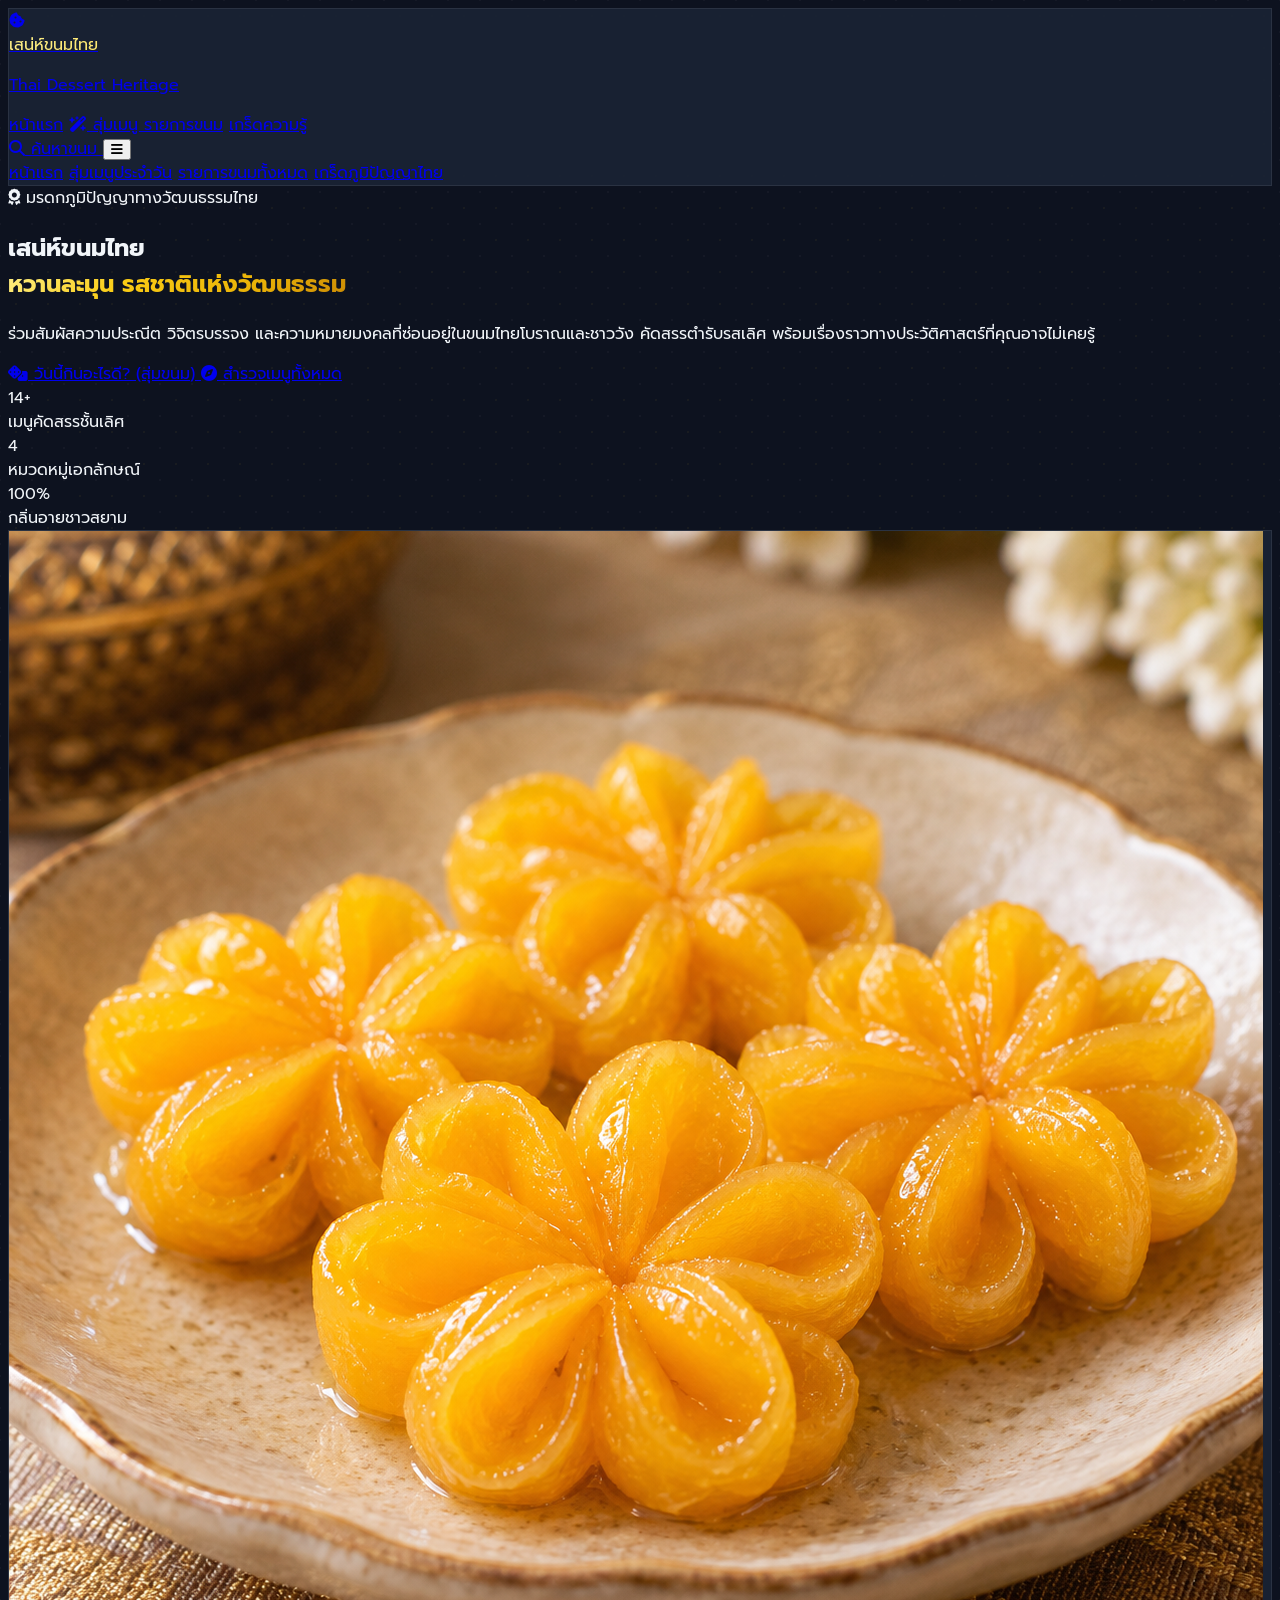
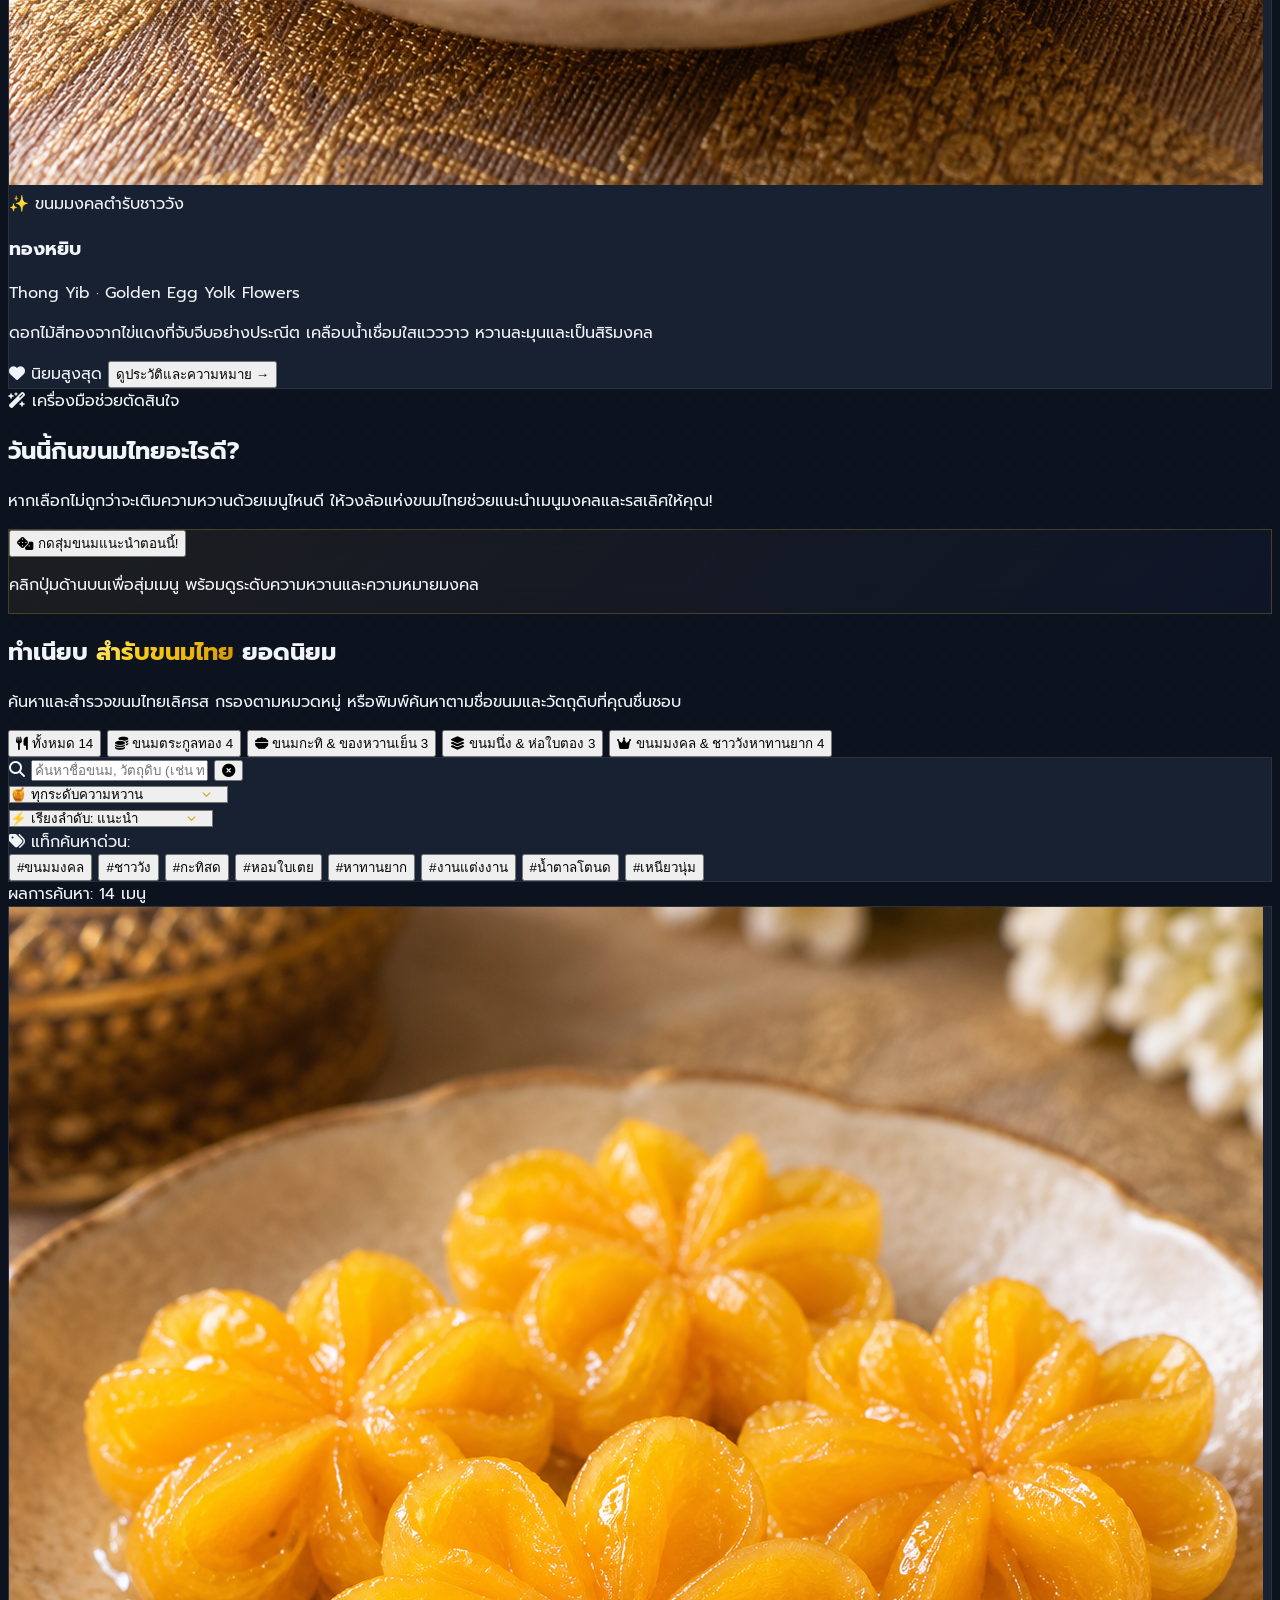
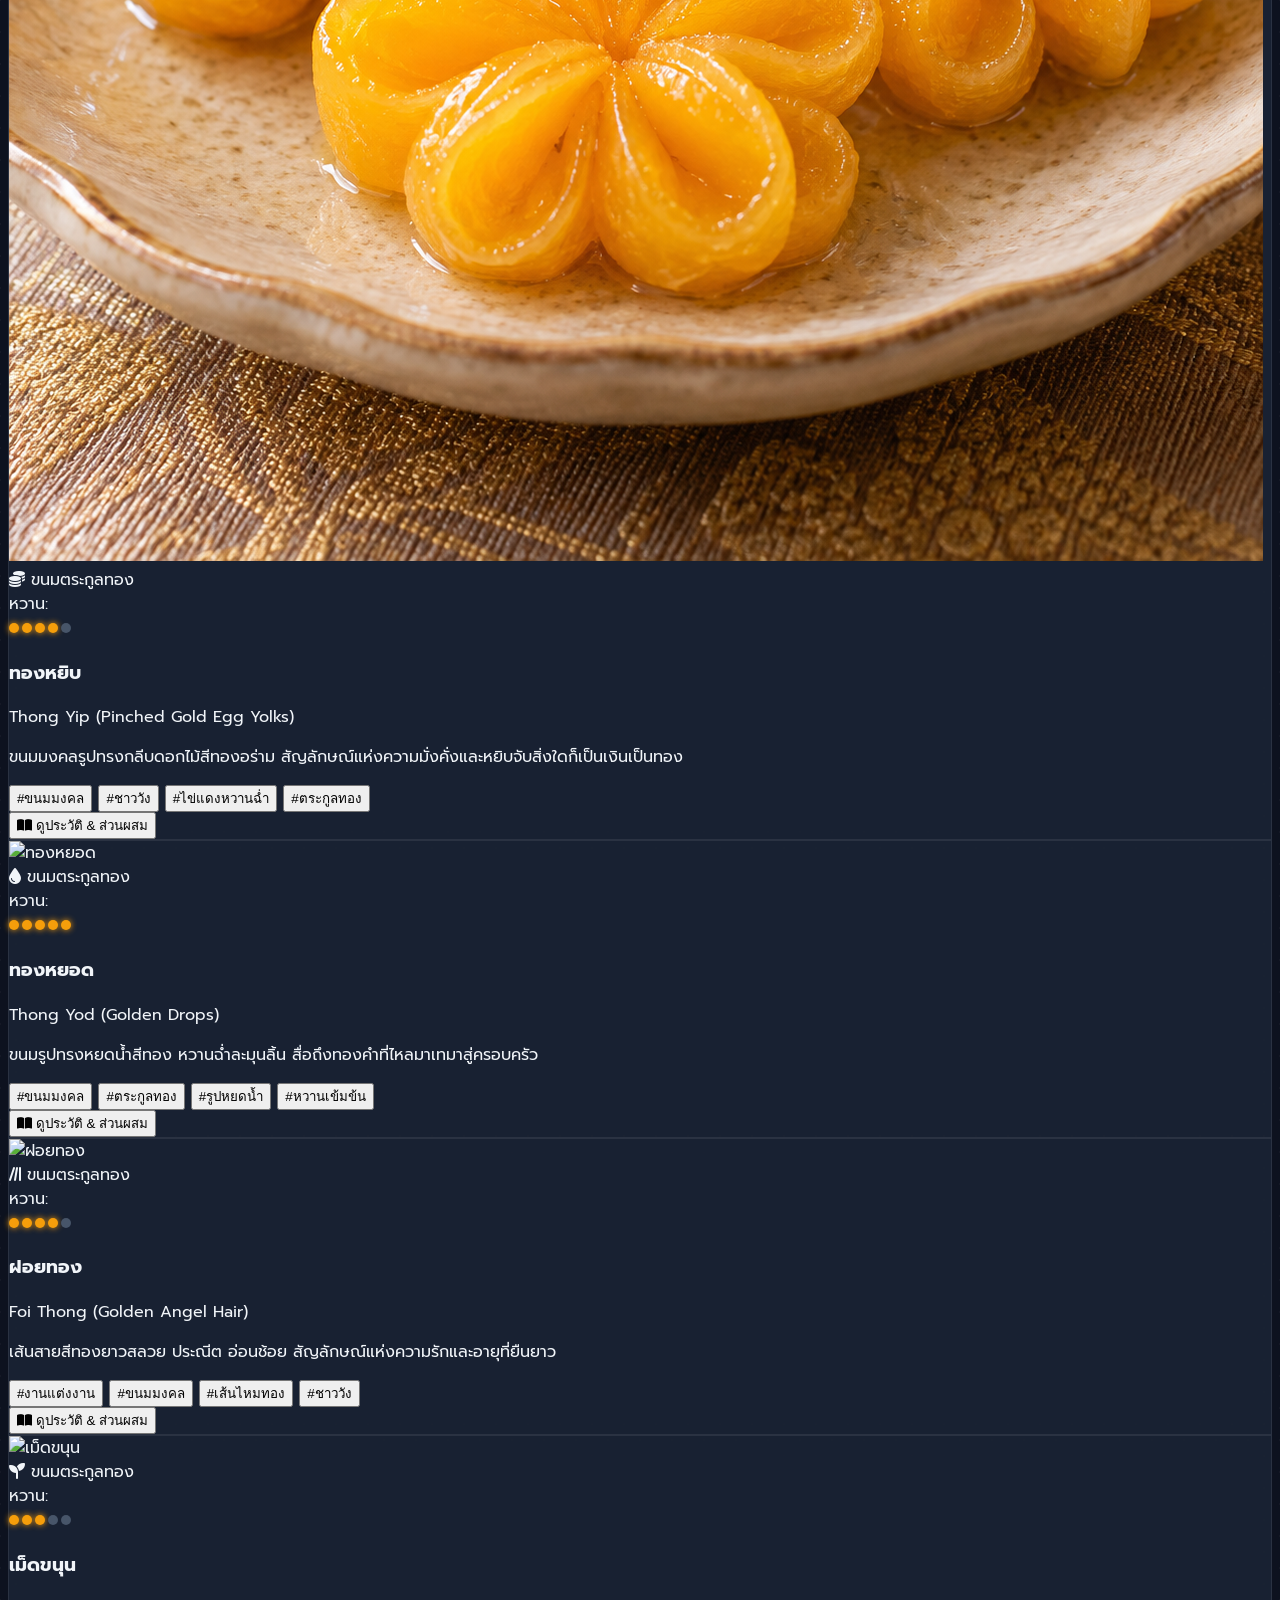
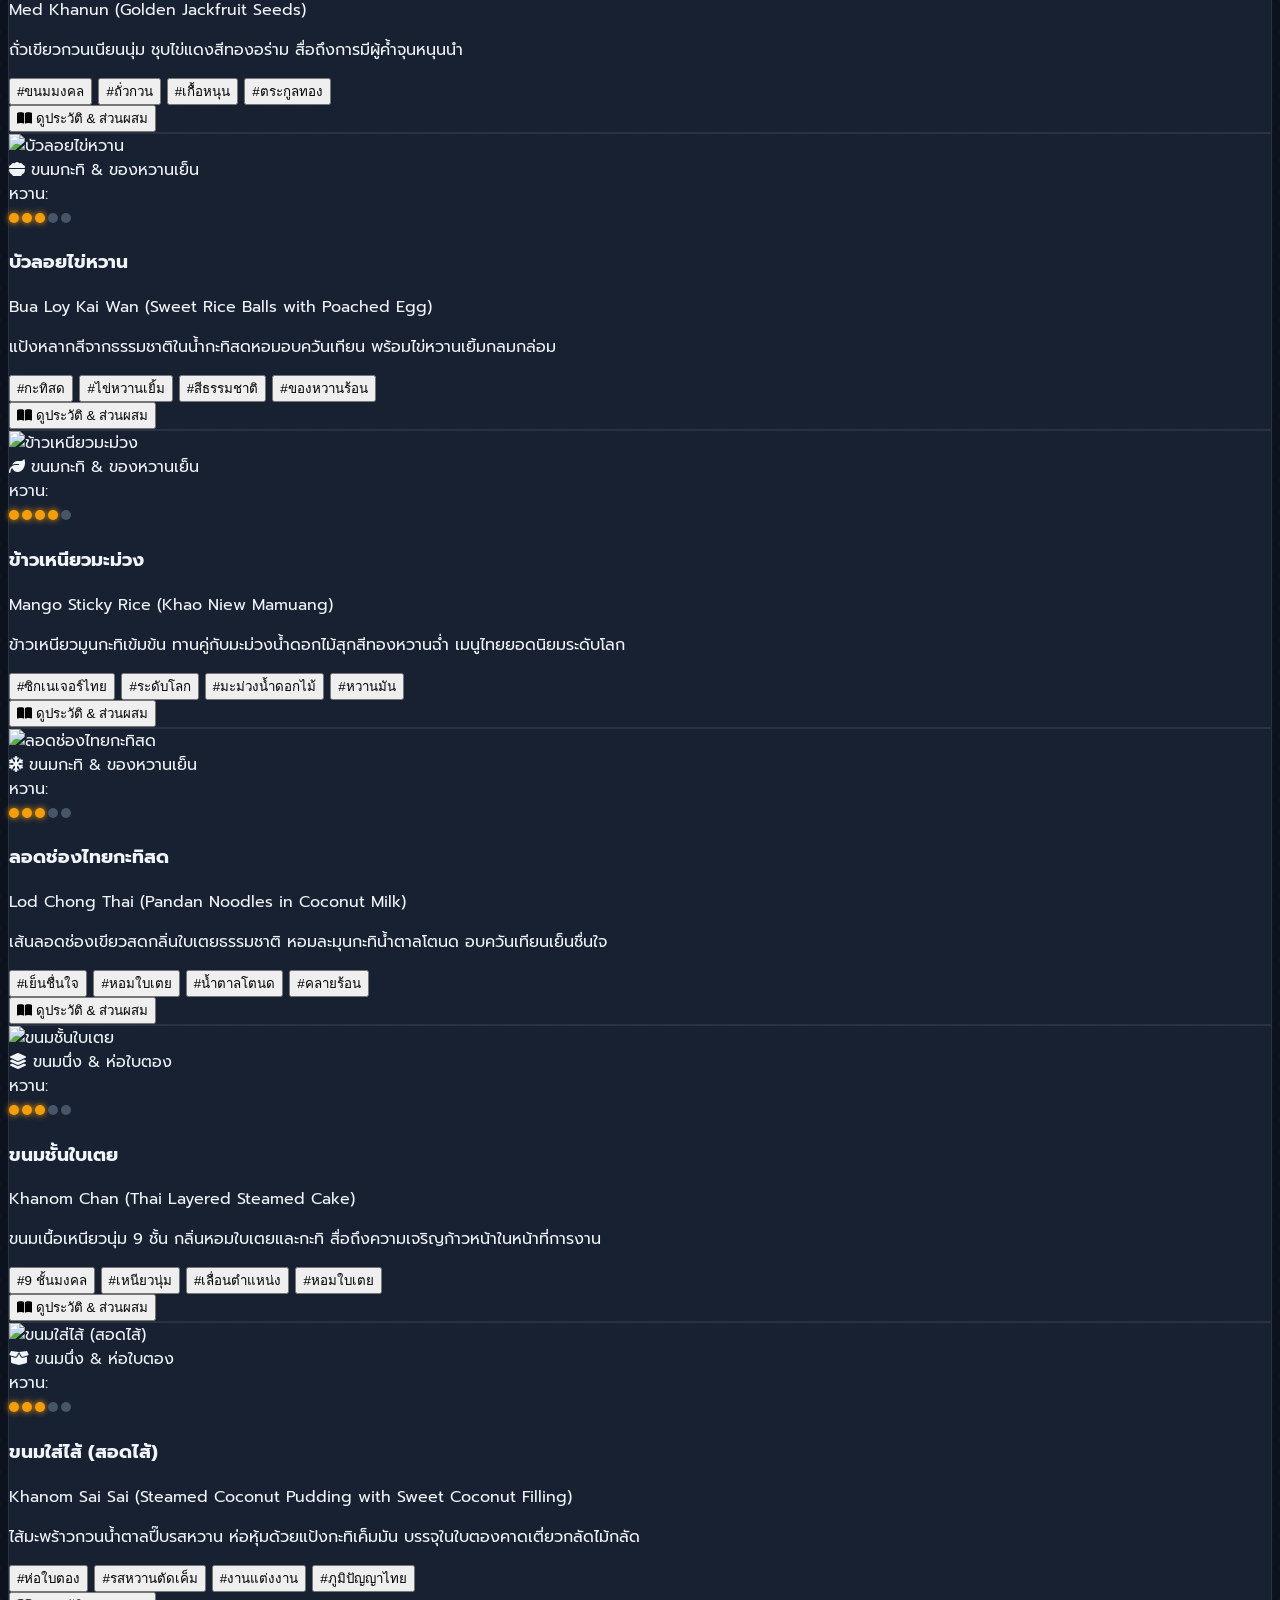
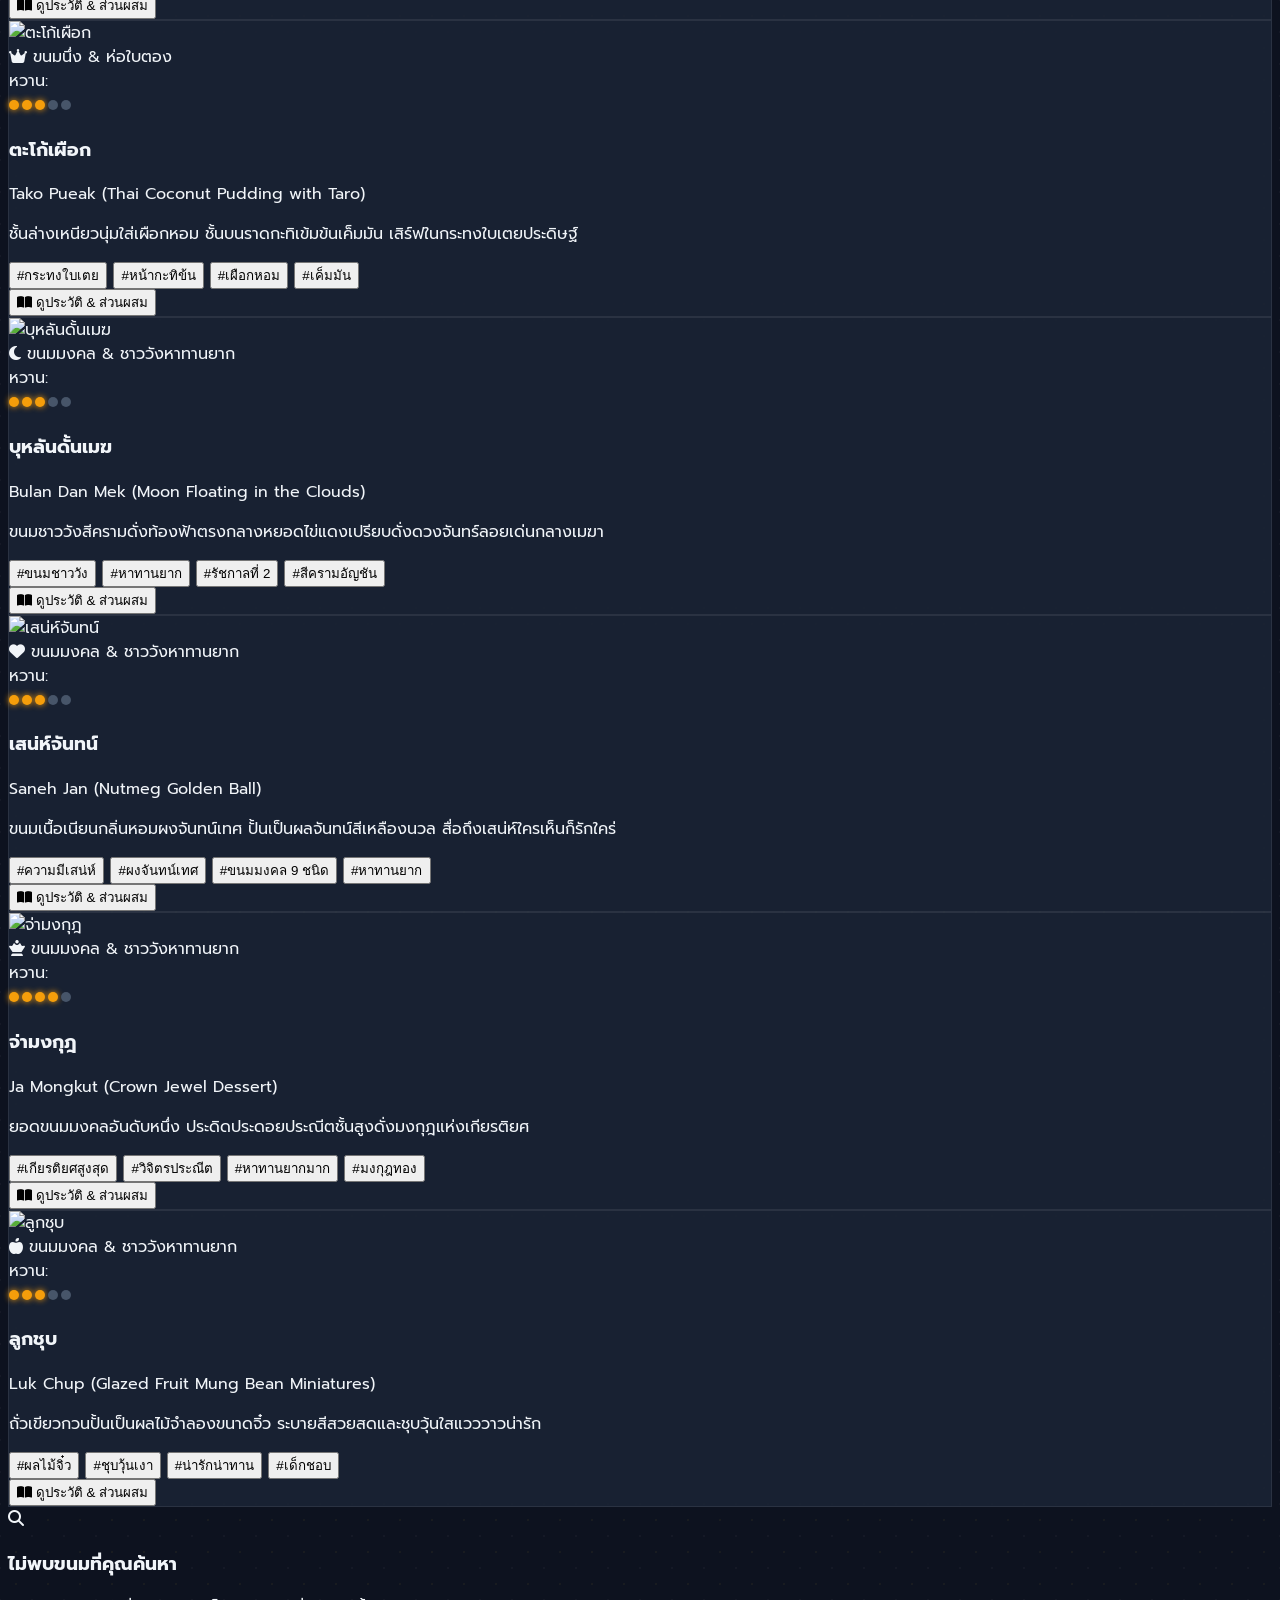
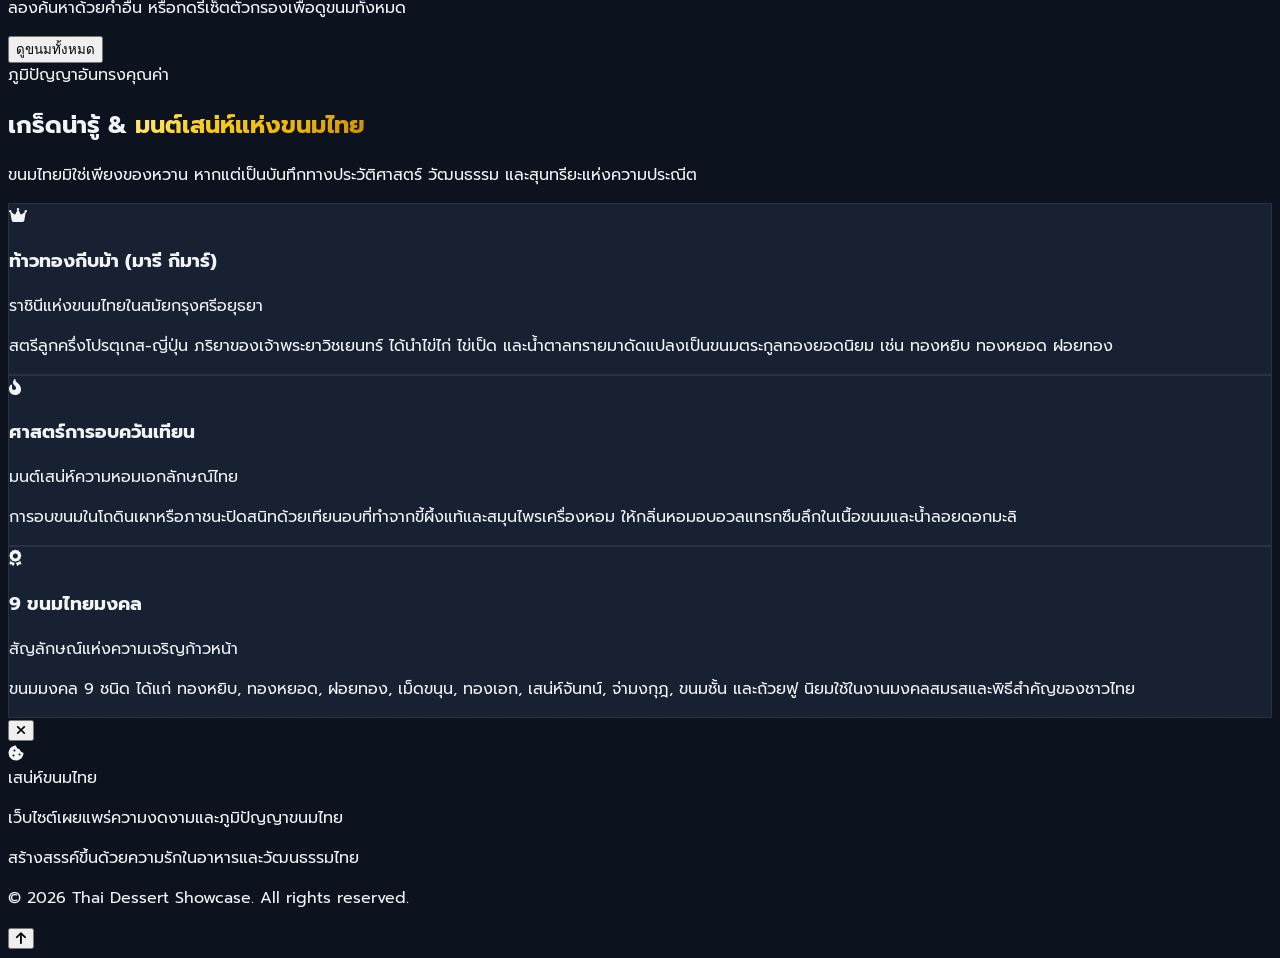
==== index.html @ 946718d7 "Initial commit: ThaiDesserts project with AI-generated Thong Yib dessert image" ====
<!DOCTYPE html>
<html lang="th" class="scroll-smooth">
<head>
  <meta charset="UTF-8">
  <meta name="viewport" content="width=device-width, initial-scale=1.0">
  <title>เสน่ห์ขนมไทย | มรดกแห่งรสชาติและภูมิปัญญาอันประณีต</title>
  
  <!-- Tailwind CSS CDN -->
  <script src="https://cdn.tailwindcss.com"></script>
  
  <!-- Font Awesome Icons -->
  <link rel="stylesheet" href="https://cdnjs.cloudflare.com/ajax/libs/font-awesome/6.5.1/css/all.min.css">
  
  <!-- Custom CSS -->
  <link rel="stylesheet" href="style.css">
  
  <!-- Tailwind Config -->
  <script>
    tailwind.config = {
      theme: {
        extend: {
          colors: {
            thaigold: {
              300: '#fef08a',
              400: '#facc15',
              500: '#eab308',
              600: '#d4af37',
              700: '#a16207',
            },
            siamruby: '#80182a',
            siamslate: '#0f172a'
          }
        }
      }
    }
  </script>
</head>
<body class="thai-pattern-bg min-h-screen text-slate-100 flex flex-col selection:bg-amber-400 selection:text-slate-950">

  <!-- ================= NAVBAR ================= -->
  <header class="sticky top-0 z-40 glass-panel border-b border-slate-800/80">
    <div class="max-w-7xl mx-auto px-4 sm:px-6 lg:px-8 h-20 flex items-center justify-between">
      <!-- Logo -->
      <a href="#hero" class="flex items-center gap-3 group">
        <div class="w-11 h-11 rounded-full bg-gradient-to-tr from-amber-600 to-yellow-300 flex items-center justify-center text-slate-950 font-bold text-xl shadow-lg shadow-amber-500/30 group-hover:scale-105 transition-transform">
          <i class="fa-solid fa-cookie-bite"></i>
        </div>
        <div>
          <div class="text-xl sm:text-2xl font-bold tracking-wide gold-text-gradient">เสน่ห์ขนมไทย</div>
          <p class="text-xs text-amber-200/70 font-light -mt-1 hidden sm:block">Thai Dessert Heritage</p>
        </div>
      </a>

      <!-- Desktop Nav -->
      <nav class="hidden md:flex items-center gap-8 text-sm font-medium">
        <a href="#hero" class="text-slate-300 hover:text-amber-400 transition-colors">หน้าแรก</a>
        <a href="#randomizer" class="text-slate-300 hover:text-amber-400 transition-colors flex items-center gap-1.5">
          <i class="fa-solid fa-wand-magic-sparkles text-amber-400"></i> สุ่มเมนู
        </a>
        <a href="#menu" class="text-slate-300 hover:text-amber-400 transition-colors">รายการขนม</a>
        <a href="#culture" class="text-slate-300 hover:text-amber-400 transition-colors">เกร็ดความรู้</a>
      </nav>

      <!-- Action Button -->
      <div class="flex items-center gap-3">
        <a href="#menu" class="hidden sm:inline-flex items-center gap-2 px-5 py-2.5 rounded-full text-xs font-semibold bg-gradient-to-r from-amber-500 to-yellow-400 text-slate-950 shadow-md shadow-amber-500/20 hover:shadow-amber-500/40 hover:scale-105 transition-all">
          <i class="fa-solid fa-magnifying-glass"></i> ค้นหาขนม
        </a>
        
        <!-- Mobile Menu Toggle -->
        <button id="mobileMenuBtn" aria-label="เปิดเมนู" class="md:hidden p-2 rounded-lg text-slate-300 hover:text-amber-400 hover:bg-slate-800 transition">
          <i class="fa-solid fa-bars text-xl"></i>
        </button>
      </div>
    </div>

    <!-- Mobile Dropdown Menu -->
    <div id="mobileMenu" class="hidden md:hidden px-4 pt-2 pb-4 space-y-2 border-t border-slate-800 bg-slate-900/95 backdrop-blur-md">
      <a href="#hero" class="block py-2 px-3 rounded-md text-slate-200 hover:bg-slate-800 hover:text-amber-400">หน้าแรก</a>
      <a href="#randomizer" class="block py-2 px-3 rounded-md text-slate-200 hover:bg-slate-800 hover:text-amber-400">สุ่มเมนูประจำวัน</a>
      <a href="#menu" class="block py-2 px-3 rounded-md text-slate-200 hover:bg-slate-800 hover:text-amber-400">รายการขนมทั้งหมด</a>
      <a href="#culture" class="block py-2 px-3 rounded-md text-slate-200 hover:bg-slate-800 hover:text-amber-400">เกร็ดภูมิปัญญาไทย</a>
    </div>
  </header>

  <main class="flex-grow">
    <!-- ================= HERO SECTION ================= -->
    <section id="hero" class="relative overflow-hidden pt-12 pb-20 lg:pt-20 lg:pb-32">
      <!-- Glow orbs background -->
      <div class="absolute top-1/4 left-1/2 -translate-x-1/2 -translate-y-1/2 w-96 h-96 bg-amber-500/10 rounded-full blur-3xl pointer-events-none"></div>
      <div class="absolute top-2/3 right-10 w-72 h-72 bg-emerald-500/10 rounded-full blur-3xl pointer-events-none"></div>

      <div class="max-w-7xl mx-auto px-4 sm:px-6 lg:px-8 relative z-10">
        <div class="grid lg:grid-cols-12 gap-12 items-center">
          
          <!-- Hero Text -->
          <div class="lg:col-span-7 text-center lg:text-left space-y-6">
            <div class="inline-flex items-center gap-2 px-4 py-1.5 rounded-full bg-amber-400/10 border border-amber-400/30 text-amber-300 text-xs sm:text-sm font-medium tracking-wide">
              <i class="fa-solid fa-award text-amber-400"></i> มรดกภูมิปัญญาทางวัฒนธรรมไทย
            </div>
            
            <h1 class="text-4xl sm:text-5xl lg:text-6xl font-bold tracking-tight leading-tight">
              เสน่ห์ขนมไทย <br>
              <span class="gold-text-gradient">หวานละมุน รสชาติแห่งวัฒนธรรม</span>
            </h1>

            <p class="text-base sm:text-lg text-slate-300 max-w-2xl mx-auto lg:mx-0 font-light leading-relaxed">
              ร่วมสัมผัสความประณีต วิจิตรบรรจง และความหมายมงคลที่ซ่อนอยู่ในขนมไทยโบราณและชาววัง คัดสรรตำรับรสเลิศ พร้อมเรื่องราวทางประวัติศาสตร์ที่คุณอาจไม่เคยรู้
            </p>

            <div class="flex flex-wrap items-center justify-center lg:justify-start gap-4 pt-2">
              <a href="#randomizer" class="inline-flex items-center gap-2 px-6 py-3.5 rounded-xl font-semibold bg-gradient-to-r from-amber-500 via-amber-400 to-yellow-300 text-slate-950 shadow-lg shadow-amber-500/25 hover:shadow-amber-500/40 hover:-translate-y-0.5 transition-all text-sm sm:text-base">
                <i class="fa-solid fa-dice text-lg"></i> วันนี้กินอะไรดี? (สุ่มขนม)
              </a>
              <a href="#menu" class="inline-flex items-center gap-2 px-6 py-3.5 rounded-xl font-medium bg-slate-800/80 hover:bg-slate-700/80 text-slate-200 border border-slate-700 hover:border-amber-400/50 transition-all text-sm sm:text-base">
                <i class="fa-solid fa-compass"></i> สำรวจเมนูทั้งหมด
              </a>
            </div>

            <!-- Stats Highlight -->
            <div class="grid grid-cols-3 gap-4 pt-6 border-t border-slate-800/80 max-w-lg mx-auto lg:mx-0">
              <div class="text-center lg:text-left">
                <div class="text-2xl sm:text-3xl font-bold text-amber-400">14+</div>
                <div class="text-xs text-slate-400 mt-0.5">เมนูคัดสรรชั้นเลิศ</div>
              </div>
              <div class="text-center lg:text-left">
                <div class="text-2xl sm:text-3xl font-bold text-amber-400">4</div>
                <div class="text-xs text-slate-400 mt-0.5">หมวดหมู่เอกลักษณ์</div>
              </div>
              <div class="text-center lg:text-left">
                <div class="text-2xl sm:text-3xl font-bold text-amber-400">100%</div>
                <div class="text-xs text-slate-400 mt-0.5">กลิ่นอายชาวสยาม</div>
              </div>
            </div>
          </div>

          <!-- Hero Visual Feature Card -->
          <div class="lg:col-span-5 flex justify-center">
            <div class="relative w-full max-w-md">
              <div class="absolute -inset-1.5 bg-gradient-to-r from-amber-500 to-yellow-600 rounded-3xl blur-xl opacity-30 animate-pulse"></div>
              
              <div class="relative rounded-2xl overflow-hidden glass-panel border border-amber-400/30 p-5 shadow-2xl">
                <div class="relative h-64 sm:h-72 rounded-xl overflow-hidden mb-5">
                  <img src="thong-yib.png" alt="ขนมทองหยิบ" class="w-full h-full object-cover transform hover:scale-105 transition-transform duration-500">
                  <div class="absolute inset-0 bg-gradient-to-t from-slate-950/80 via-transparent to-transparent"></div>
                  <span class="absolute top-3 right-3 px-3 py-1 rounded-full text-xs font-semibold bg-amber-500 text-slate-950 shadow">
                    ✨ ขนมมงคลตำรับชาววัง
                  </span>
                  <div class="absolute bottom-3 left-4 right-4">
                    <h3 class="text-xl font-bold text-white">ทองหยิบ</h3>
                    <p class="text-xs text-amber-300">Thong Yib · Golden Egg Yolk Flowers</p>
                  </div>
                </div>

                <div class="space-y-3">
                  <p class="text-xs text-slate-300 line-clamp-2">
                    ดอกไม้สีทองจากไข่แดงที่จับจีบอย่างประณีต เคลือบน้ำเชื่อมใสแวววาว หวานละมุนและเป็นสิริมงคล
                  </p>
                  <div class="flex items-center justify-between pt-2 border-t border-slate-700/60 text-xs">
                    <span class="text-amber-400"><i class="fa-solid fa-heart mr-1 text-red-400"></i> นิยมสูงสุด</span>
                    <button onclick="openModalById(1)" class="text-amber-300 hover:text-amber-200 underline font-medium">ดูประวัติและความหมาย &rarr;</button>
                  </div>
                </div>
              </div>
            </div>
          </div>

        </div>
      </div>
    </section>

    <!-- ================= RANDOMIZER SECTION ================= -->
    <section id="randomizer" class="py-16 bg-slate-900/60 border-y border-slate-800 relative">
      <div class="max-w-4xl mx-auto px-4 sm:px-6 lg:px-8 text-center">
        
        <div class="inline-flex items-center gap-2 px-3 py-1 rounded-full bg-amber-500/10 border border-amber-500/20 text-amber-400 text-xs font-medium mb-3">
          <i class="fa-solid fa-wand-magic-sparkles"></i> เครื่องมือช่วยตัดสินใจ
        </div>
        
        <h2 class="text-3xl sm:text-4xl font-bold mb-3">
          วันนี้กินขนมไทยอะไรดี?
        </h2>
        <p class="text-slate-400 text-sm sm:text-base max-w-xl mx-auto mb-8">
          หากเลือกไม่ถูกว่าจะเติมความหวานด้วยเมนูไหนดี ให้วงล้อแห่งขนมไทยช่วยแนะนำเมนูมงคลและรสเลิศให้คุณ!
        </p>

        <!-- Randomizer Action Card -->
        <div class="glass-panel-gold rounded-2xl p-6 sm:p-8 max-w-2xl mx-auto shadow-xl">
          <div class="flex flex-col sm:flex-row items-center justify-center gap-4 mb-6">
            <button id="randomizeBtn" class="w-full sm:w-auto inline-flex items-center justify-center gap-3 px-8 py-4 rounded-xl text-base font-bold bg-gradient-to-r from-amber-500 via-amber-400 to-yellow-300 text-slate-950 shadow-lg shadow-amber-500/30 hover:shadow-amber-500/50 hover:scale-105 active:scale-95 transition-all">
              <i class="fa-solid fa-dice text-2xl animate-bounce"></i>
              <span>กดสุ่มขนมแนะนำตอนนี้!</span>
            </button>
          </div>

          <!-- Random Result Display Box -->
          <div id="randomResult" class="hidden transition-all duration-500">
            <!-- Content will be injected dynamically -->
          </div>
          
          <p id="randomizerHint" class="text-xs text-slate-400">
            คลิกปุ่มด้านบนเพื่อสุ่มเมนู พร้อมดูระดับความหวานและความหมายมงคล
          </p>
        </div>

      </div>
    </section>

    <!-- ================= MENU & SHOWCASE SECTION ================= -->
    <section id="menu" class="py-20 max-w-7xl mx-auto px-4 sm:px-6 lg:px-8">
      
      <!-- Section Header -->
      <div class="text-center max-w-3xl mx-auto mb-12">
        <h2 class="text-3xl sm:text-4xl font-bold mb-3">
          ทำเนียบ <span class="gold-text-gradient">สำรับขนมไทย</span> ยอดนิยม
        </h2>
        <p class="text-slate-400 text-sm sm:text-base">
          ค้นหาและสำรวจขนมไทยเลิศรส กรองตามหมวดหมู่ หรือพิมพ์ค้นหาตามชื่อขนมและวัตถุดิบที่คุณชื่นชอบ
        </p>
      </div>

      <!-- Filters & Search Control Panel -->
      <div class="space-y-6 mb-10 max-w-5xl mx-auto">
        
        <!-- Category Pill Buttons -->
        <div class="flex flex-wrap items-center justify-center gap-2 sm:gap-3" id="categoryFilters">
          <!-- Populated by JS -->
        </div>

        <!-- Search, Sweetness & Sorting Control Box -->
        <div class="glass-panel p-4 sm:p-5 rounded-2xl border border-slate-700/80 shadow-lg space-y-4">
          
          <div class="grid grid-cols-1 md:grid-cols-12 gap-3 sm:gap-4 items-center">
            
            <!-- Live Search Input (Col 6) -->
            <div class="md:col-span-6 relative">
              <i class="fa-solid fa-magnifying-glass absolute left-3.5 top-1/2 -translate-y-1/2 text-slate-400"></i>
              <input 
                type="text" 
                id="searchInput" 
                placeholder="ค้นหาชื่อขนม, วัตถุดิบ (เช่น ทองหยิบ, กะทิ, ไข่แดง)..." 
                class="w-full pl-10 pr-9 py-2.5 rounded-xl bg-slate-900/90 border border-slate-700 text-sm text-slate-100 placeholder-slate-400 focus:outline-none focus:border-amber-400 focus:ring-1 focus:ring-amber-400 transition"
              >
              <button id="clearSearchBtn" aria-label="ล้างคำค้นหา" class="hidden absolute right-3 top-1/2 -translate-y-1/2 text-slate-400 hover:text-amber-400">
                <i class="fa-solid fa-circle-xmark"></i>
              </button>
            </div>

            <!-- Sweetness Filter Dropdown (Col 3) -->
            <div class="md:col-span-3 relative">
              <select 
                id="sweetnessFilter" 
                class="select-custom w-full px-3 py-2.5 rounded-xl bg-slate-900/90 border border-slate-700 text-xs sm:text-sm text-slate-200 focus:outline-none focus:border-amber-400 transition cursor-pointer">
                <option value="all">🍯 ทุกระดับความหวาน</option>
                <option value="low">🌱 หวานน้อย (ระดับ 1-2)</option>
                <option value="medium">🌸 หวานปานกลาง (ระดับ 3)</option>
                <option value="high">✨ หวานฉ่ำเข้มข้น (ระดับ 4-5)</option>
              </select>
            </div>

            <!-- Sorting Dropdown (Col 3) -->
            <div class="md:col-span-3 relative">
              <select 
                id="sortFilter" 
                class="select-custom w-full px-3 py-2.5 rounded-xl bg-slate-900/90 border border-slate-700 text-xs sm:text-sm text-slate-200 focus:outline-none focus:border-amber-400 transition cursor-pointer">
                <option value="default">⚡ เรียงลำดับ: แนะนำ</option>
                <option value="name-asc">🔤 ชื่อขนม: ก &rarr; ฮ</option>
                <option value="sweetness-asc">🍬 ความหวาน: น้อย &rarr; มาก</option>
                <option value="sweetness-desc">🍭 ความหวาน: มาก &rarr; น้อย</option>
                <option value="calories-asc">🥗 แคลอรี่: น้อย &rarr; มาก</option>
              </select>
            </div>

          </div>

          <!-- Quick Search Tags Bar -->
          <div class="flex flex-wrap items-center gap-2 pt-2 border-t border-slate-800/80 text-xs">
            <span class="text-slate-400 flex items-center gap-1 font-medium">
              <i class="fa-solid fa-tags text-amber-400"></i> แท็กค้นหาด่วน:
            </span>
            <div id="quickTags" class="flex flex-wrap gap-1.5">
              <!-- Populated by JS -->
            </div>
          </div>

        </div>

        <!-- Active Filter Badges & Results Summary -->
        <div class="flex flex-wrap items-center justify-between gap-3 px-1">
          <div id="activeFiltersContainer" class="flex flex-wrap items-center gap-2">
            <!-- Active filter chips injected via JS -->
          </div>

          <div class="text-xs sm:text-sm text-slate-400 flex items-center gap-2 ml-auto">
            <span>ผลการค้นหา:</span>
            <span id="dessertCountBadge" class="px-2.5 py-0.5 rounded-full bg-amber-400/20 text-amber-300 font-semibold">14 เมนู</span>
          </div>
        </div>

      </div>

      <!-- Dessert Cards Grid -->
      <div id="dessertGrid" class="grid grid-cols-1 sm:grid-cols-2 lg:grid-cols-3 xl:grid-cols-4 gap-6">
        <!-- Injected dynamically via app.js -->
      </div>

      <!-- Empty State -->
      <div id="emptyState" class="hidden text-center py-16 px-4">
        <div class="w-20 h-20 mx-auto rounded-full bg-slate-800 flex items-center justify-center text-slate-500 text-3xl mb-4">
          <i class="fa-solid fa-magnifying-glass"></i>
        </div>
        <h3 class="text-xl font-bold text-slate-300 mb-1">ไม่พบขนมที่คุณค้นหา</h3>
        <p class="text-slate-500 text-sm mb-5">ลองค้นหาด้วยคำอื่น หรือกดรีเซ็ตตัวกรองเพื่อดูขนมทั้งหมด</p>
        <button id="resetFilterBtn" class="px-5 py-2.5 rounded-xl bg-amber-500/20 text-amber-300 hover:bg-amber-500/30 border border-amber-500/40 text-sm font-medium transition">
          ดูขนมทั้งหมด
        </button>
      </div>

    </section>

    <!-- ================= HERITAGE & CULTURE SECTION ================= -->
    <section id="culture" class="py-20 bg-slate-900/70 border-t border-slate-800">
      <div class="max-w-7xl mx-auto px-4 sm:px-6 lg:px-8">
        
        <div class="text-center max-w-3xl mx-auto mb-14">
          <span class="px-3 py-1 rounded-full text-xs font-semibold bg-amber-400/10 text-amber-400 border border-amber-400/20">
            ภูมิปัญญาอันทรงคุณค่า
          </span>
          <h2 class="text-3xl sm:text-4xl font-bold mt-3 mb-4">
            เกร็ดน่ารู้ & <span class="gold-text-gradient">มนต์เสน่ห์แห่งขนมไทย</span>
          </h2>
          <p class="text-slate-400 text-sm sm:text-base">
            ขนมไทยมิใช่เพียงของหวาน หากแต่เป็นบันทึกทางประวัติศาสตร์ วัฒนธรรม และสุนทรียะแห่งความประณีต
          </p>
        </div>

        <div class="grid md:grid-cols-3 gap-8" id="cultureCardsContainer">
          <!-- Populated by JS / Data -->
        </div>

      </div>
    </section>
  </main>

  <!-- ================= DETAIL MODAL ================= -->
  <div id="dessertModal" class="fixed inset-0 z-50 hidden flex items-center justify-center p-4 sm:p-6 bg-slate-950/80 backdrop-blur-sm overflow-y-auto">
    <div class="relative w-full max-w-2xl bg-slate-900 border border-amber-500/30 rounded-2xl shadow-2xl overflow-hidden my-8 animate-modal">
      
      <!-- Close Button -->
      <button id="closeModalBtn" class="absolute top-4 right-4 z-20 w-9 h-9 rounded-full bg-slate-950/60 hover:bg-slate-950/90 text-white flex items-center justify-center transition border border-white/20">
        <i class="fa-solid fa-xmark text-lg"></i>
      </button>

      <!-- Modal Content Body -->
      <div id="modalBody">
        <!-- Injected via JavaScript -->
      </div>

    </div>
  </div>

  <!-- ================= FOOTER ================= -->
  <footer class="bg-slate-950 border-t border-slate-800/80 py-12 text-slate-400 text-sm">
    <div class="max-w-7xl mx-auto px-4 sm:px-6 lg:px-8 flex flex-col md:flex-row items-center justify-between gap-6">
      <div class="flex items-center gap-3">
        <div class="w-9 h-9 rounded-full bg-amber-400 text-slate-950 flex items-center justify-center font-bold">
          <i class="fa-solid fa-cookie-bite"></i>
        </div>
        <div>
          <span class="font-bold text-slate-200">เสน่ห์ขนมไทย</span>
          <p class="text-xs text-slate-500">เว็บไซต์เผยแพร่ความงดงามและภูมิปัญญาขนมไทย</p>
        </div>
      </div>

      <div class="text-center md:text-right text-xs space-y-1">
        <p>สร้างสรรค์ขึ้นด้วยความรักในอาหารและวัฒนธรรมไทย</p>
        <p class="text-slate-500">&copy; 2026 Thai Dessert Showcase. All rights reserved.</p>
      </div>
    </div>
  </footer>

  <!-- Back to Top Button -->
  <button id="backToTopBtn" aria-label="กลับสู่ด้านบน" class="fixed bottom-6 right-6 z-30 p-3 rounded-full bg-amber-500 text-slate-950 shadow-lg shadow-amber-500/30 opacity-0 pointer-events-none hover:bg-amber-400 transition-all">
    <i class="fa-solid fa-arrow-up text-lg"></i>
  </button>

  <!-- Script Files -->
  <script src="data.js"></script>
  <script src="app.js"></script>
</body>
</html>
---- style.css ----
/* เสน่ห์ขนมไทย - Custom Stylesheet */
@import url('https://fonts.googleapis.com/css2?family=Prompt:ital,wght@0,300;0,400;0,500;0,600;0,700;1,400&family=Playfair+Display:ital,wght@0,600;1,600&display=swap');

:root {
  --primary-gold: #d4af37;
  --gold-glow: rgba(212, 175, 55, 0.4);
  --deep-ruby: #7a1f28;
  --dark-slate: #121826;
  --thai-gold-dark: #b8860b;
}

* {
  box-sizing: border-box;
}

body {
  font-family: 'Prompt', -apple-system, BlinkMacSystemFont, "Segoe UI", Roboto, sans-serif;
  scroll-behavior: smooth;
  background-color: #0b0f19;
  color: #f1f5f9;
}

/* Custom Scrollbar */
::-webkit-scrollbar {
  width: 8px;
}
::-webkit-scrollbar-track {
  background: #0f172a;
}
::-webkit-scrollbar-thumb {
  background: #334155;
  border-radius: 4px;
}
::-webkit-scrollbar-thumb:hover {
  background: #d4af37;
}

/* Luxury Thai Gold Gradient */
.gold-text-gradient {
  background: linear-gradient(135deg, #fef08a 0%, #facc15 35%, #eab308 70%, #ca8a04 100%);
  -webkit-background-clip: text;
  -webkit-text-fill-color: transparent;
}

.gold-border-gradient {
  border-image: linear-gradient(to right, #d4af37, #fef08a, #ca8a04) 1;
}

/* Glassmorphism Classes */
.glass-panel {
  background: rgba(30, 41, 59, 0.7);
  backdrop-filter: blur(12px);
  -webkit-backdrop-filter: blur(12px);
  border: 1px solid rgba(255, 255, 255, 0.08);
}

.glass-panel-gold {
  background: linear-gradient(135deg, rgba(212, 175, 55, 0.08), rgba(15, 23, 42, 0.75));
  backdrop-filter: blur(14px);
  -webkit-backdrop-filter: blur(14px);
  border: 1px solid rgba(212, 175, 55, 0.25);
}

/* Glow effects */
.glow-gold {
  box-shadow: 0 0 25px rgba(212, 175, 55, 0.2);
}

.glow-gold-hover:hover {
  box-shadow: 0 10px 30px rgba(212, 175, 55, 0.35);
  transform: translateY(-4px);
}

/* Pattern Overlay */
.thai-pattern-bg {
  background-color: #0d121f;
  background-image: radial-gradient(rgba(212, 175, 55, 0.06) 1px, transparent 1px), radial-gradient(rgba(255, 255, 255, 0.03) 1px, #0d121f 1px);
  background-size: 32px 32px;
  background-position: 0 0, 16px 16px;
}

/* Pulse animation for randomizer dice/sparkle */
@keyframes spin-slow {
  0% { transform: rotate(0deg); }
  100% { transform: rotate(360deg); }
}

.animate-spin-slow {
  animation: spin-slow 18s linear infinite;
}

/* Custom Card Hover */
.dessert-card {
  transition: all 0.3s cubic-bezier(0.4, 0, 0.2, 1);
}

.dessert-card:hover {
  transform: translateY(-6px);
  border-color: rgba(212, 175, 55, 0.5);
  box-shadow: 0 20px 35px -10px rgba(0, 0, 0, 0.7), 0 0 20px rgba(212, 175, 55, 0.2);
}

/* Modal Animation */
@keyframes modalFadeIn {
  from {
    opacity: 0;
    transform: scale(0.95) translateY(10px);
  }
  to {
    opacity: 1;
    transform: scale(1) translateY(0);
  }
}

.animate-modal {
  animation: modalFadeIn 0.25s cubic-bezier(0.16, 1, 0.3, 1) forwards;
}

/* Badge Sweetness Star */
.sweetness-dot {
  width: 10px;
  height: 10px;
  border-radius: 50%;
  display: inline-block;
  margin-right: 3px;
}

.sweetness-active {
  background: #f59e0b;
  box-shadow: 0 0 6px #f59e0b;
}

.sweetness-inactive {
  background: #475569;
}

/* Search Term Highlighting */
.search-highlight {
  background-color: rgba(245, 158, 11, 0.35);
  color: #fef08a;
  padding: 0.1rem 0.25rem;
  border-radius: 0.25rem;
  font-weight: 600;
  box-shadow: 0 0 8px rgba(245, 158, 11, 0.2);
}

/* Quick Filter Tag Chips */
.tag-chip {
  transition: all 0.2s ease;
  cursor: pointer;
}
.tag-chip:hover {
  transform: translateY(-2px);
  border-color: #facc15;
  color: #fef08a;
}
.tag-chip.active {
  background-color: rgba(245, 158, 11, 0.25);
  border-color: #facc15;
  color: #fef08a;
  font-weight: 600;
}

/* Custom Select Dropdowns */
.select-custom {
  background-image: url("data:image/svg+xml,%3csvg xmlns='http://www.w3.org/2000/svg' fill='none' viewBox='0 0 20 20'%3e%3cpath stroke='%23d4af37' stroke-linecap='round' stroke-linejoin='round' stroke-width='1.5' d='M6 8l4 4 4-4'/%3e%3c/svg%3e");
  background-position: right 0.75rem center;
  background-repeat: no-repeat;
  background-size: 1.25em 1.25em;
  padding-right: 2.5rem;
  -webkit-appearance: none;
  -moz-appearance: none;
  appearance: none;
}
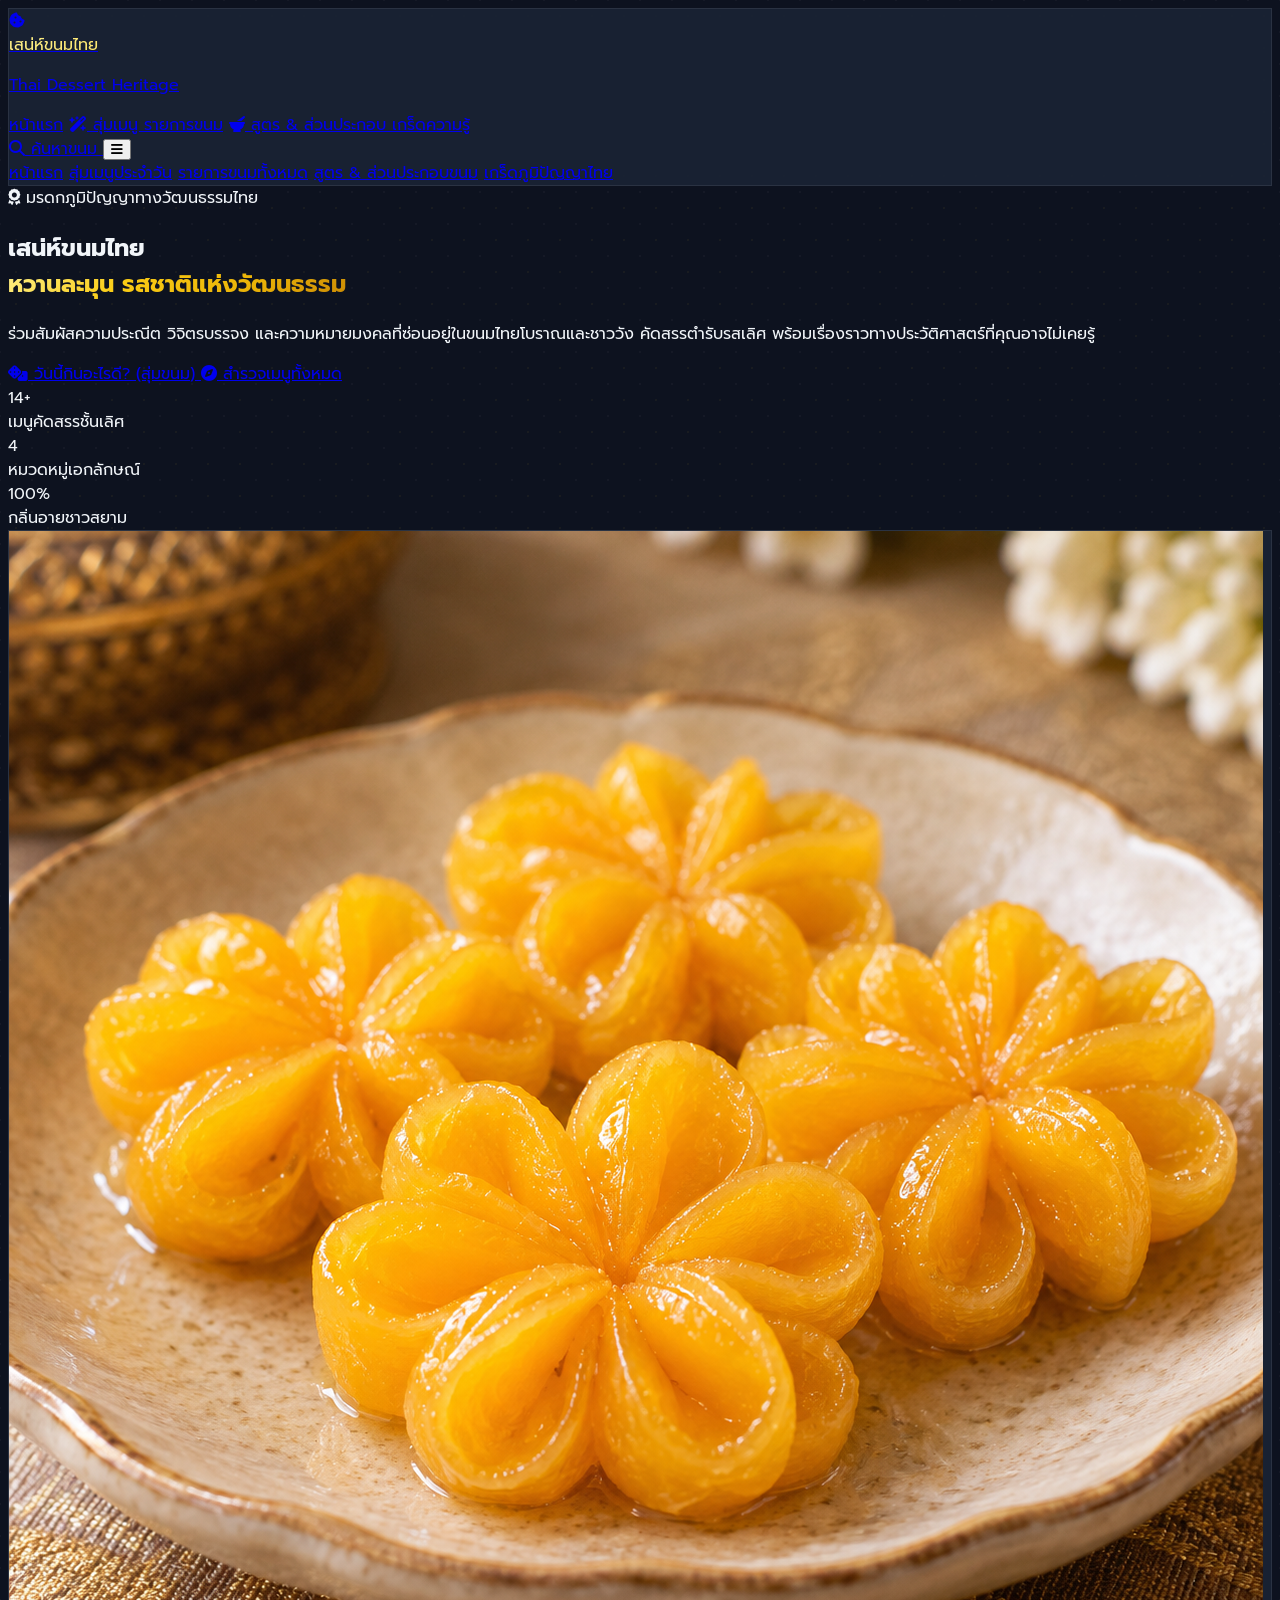
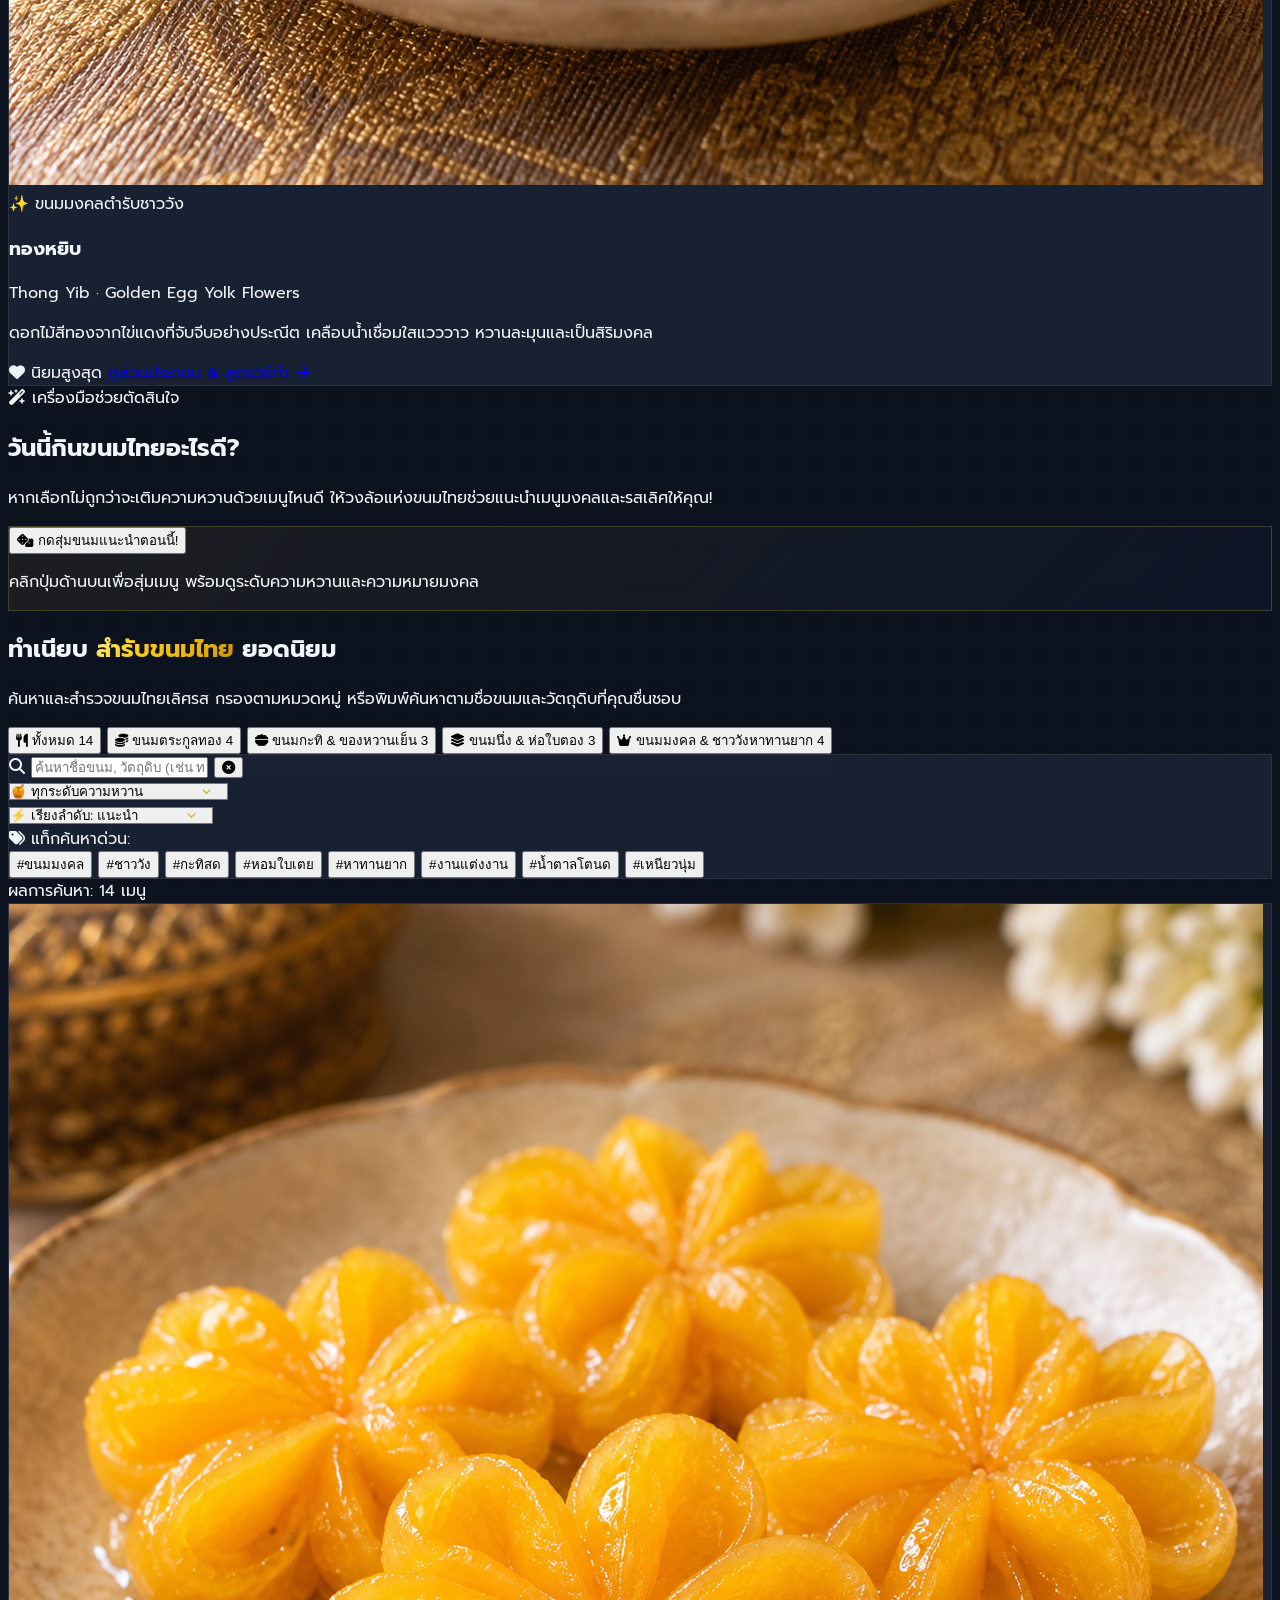
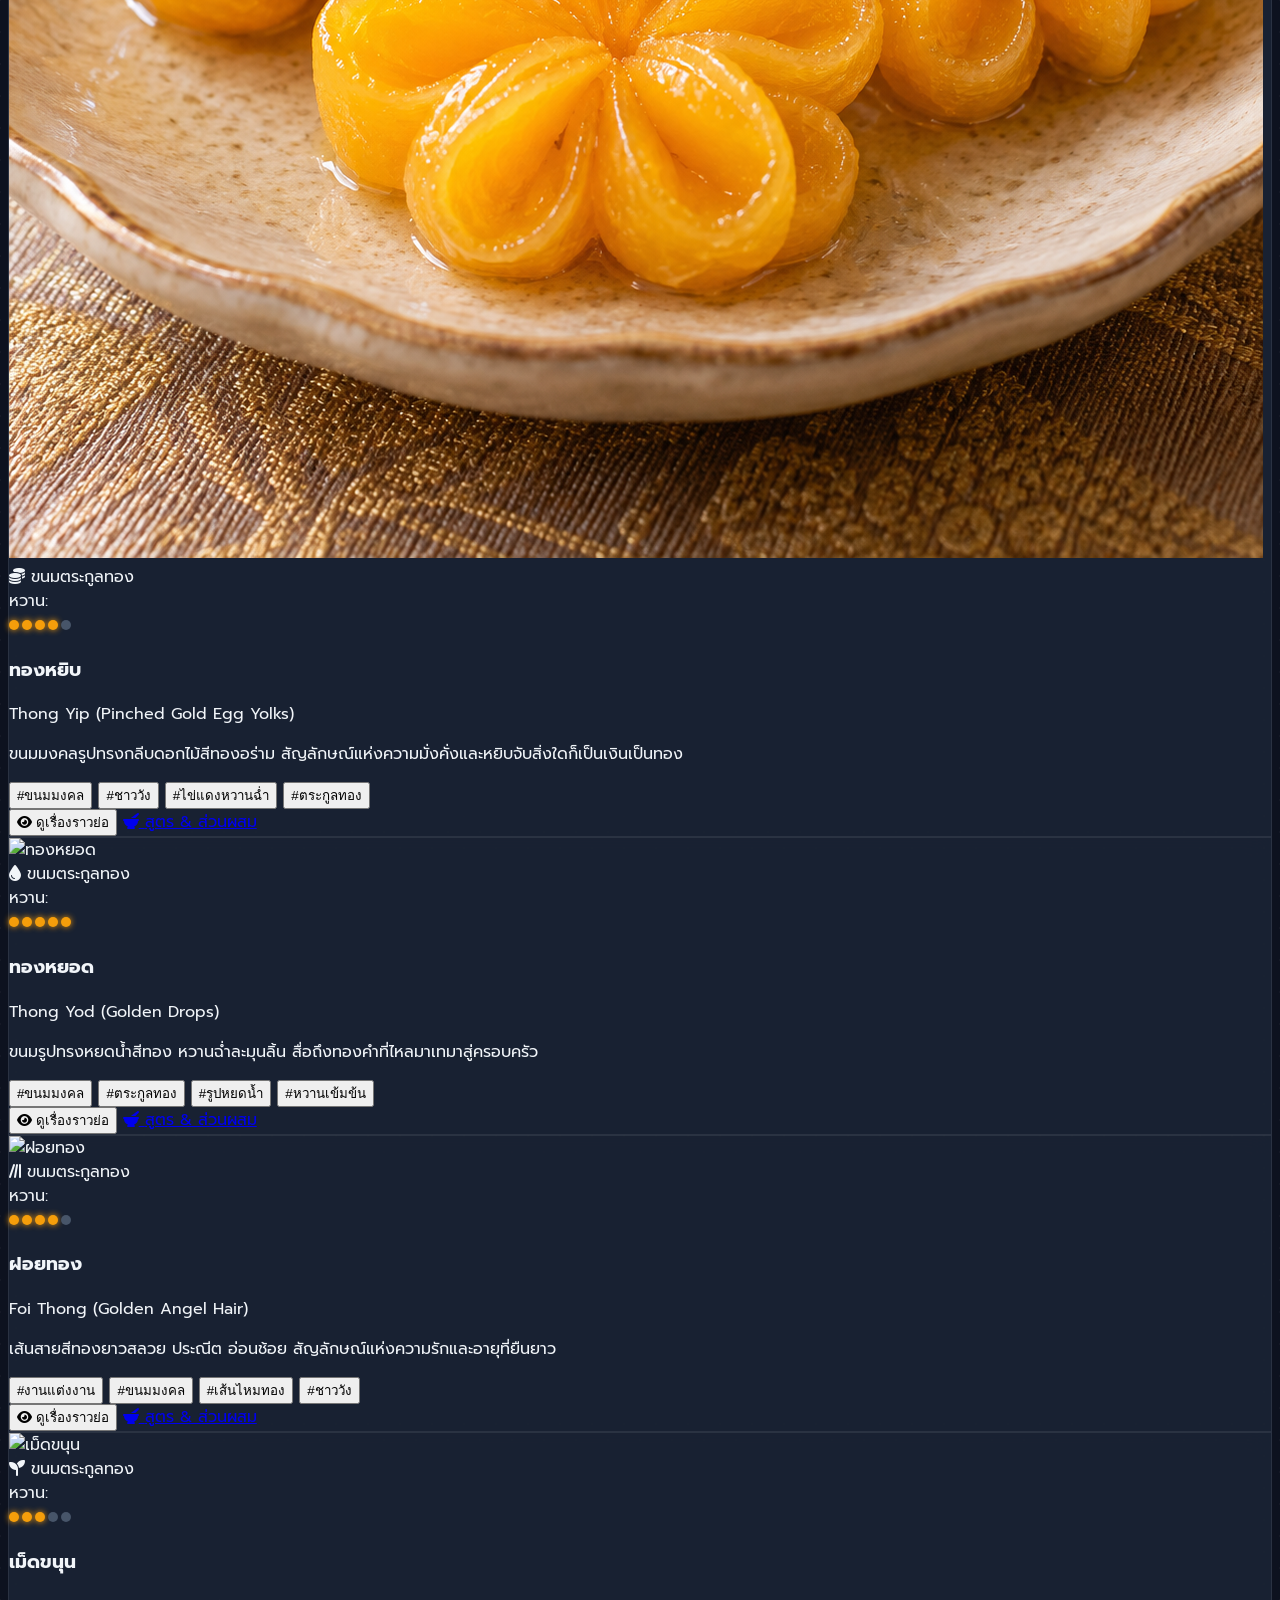
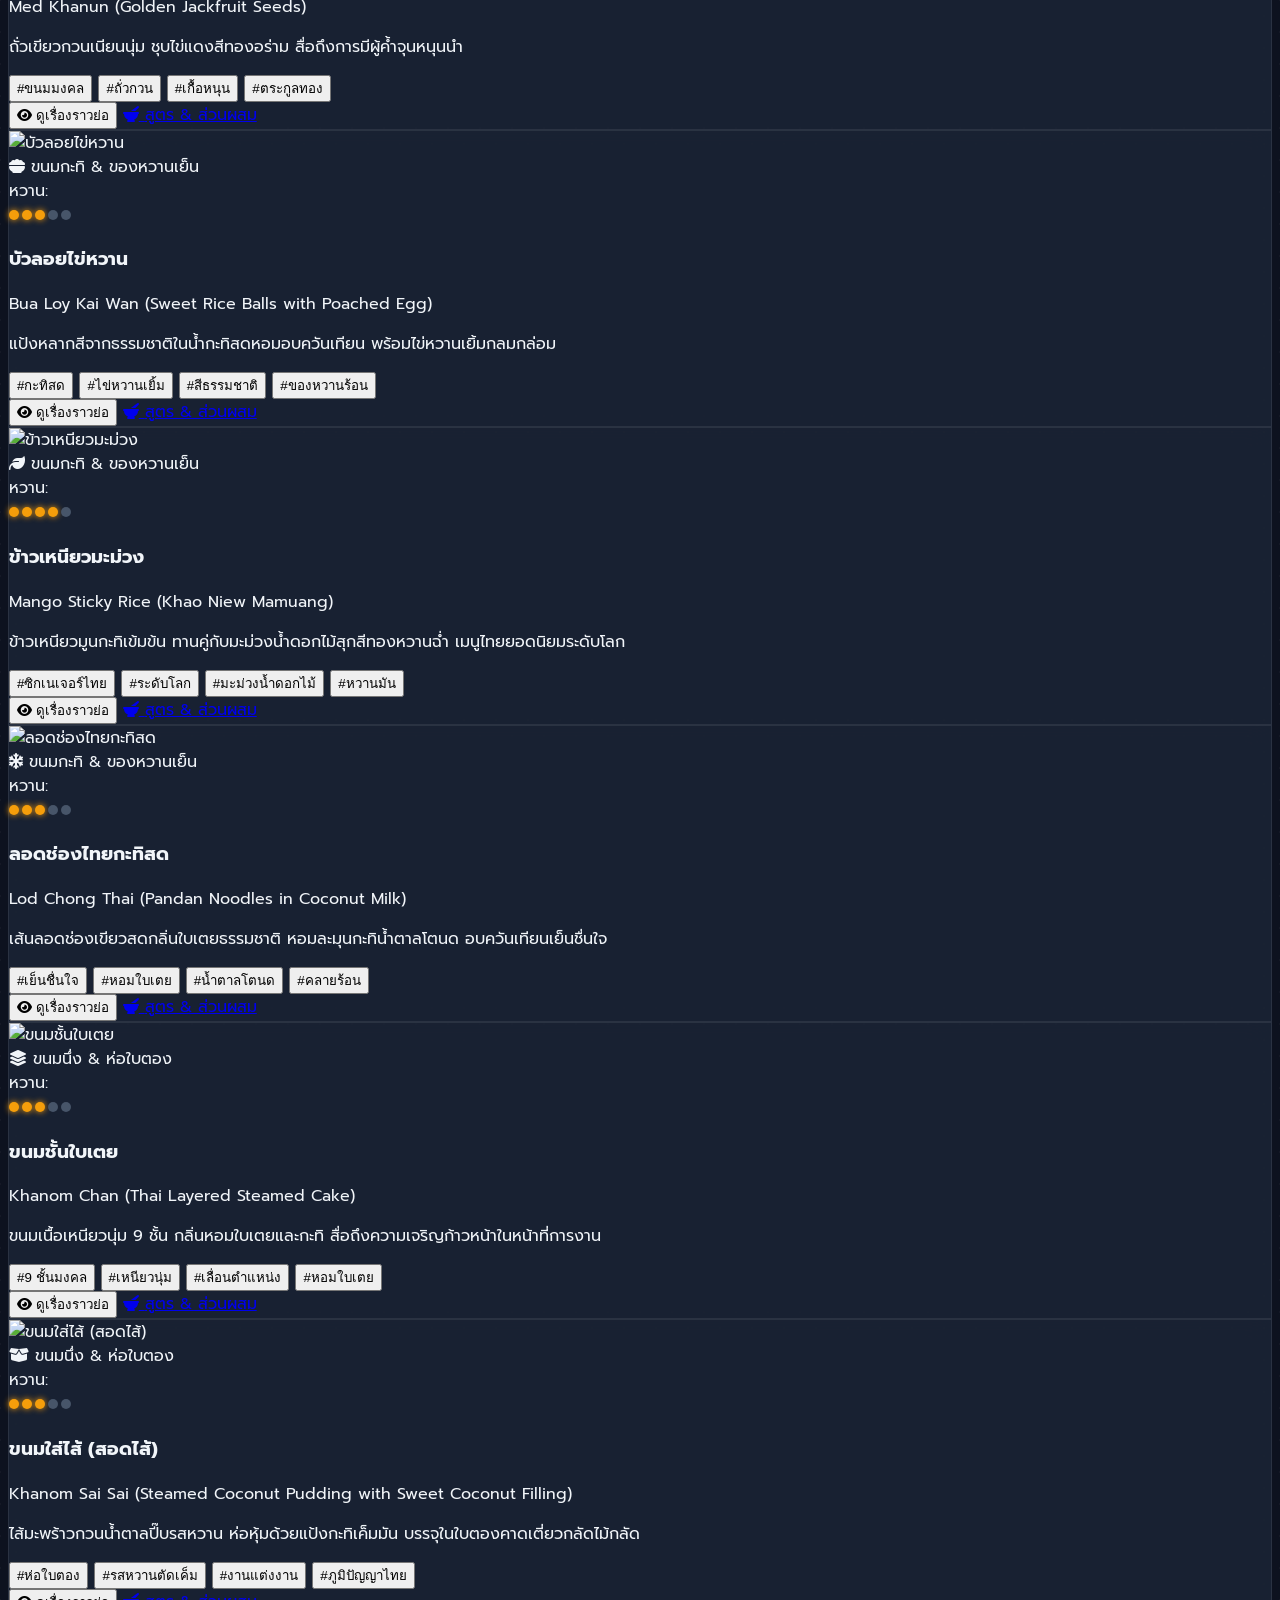
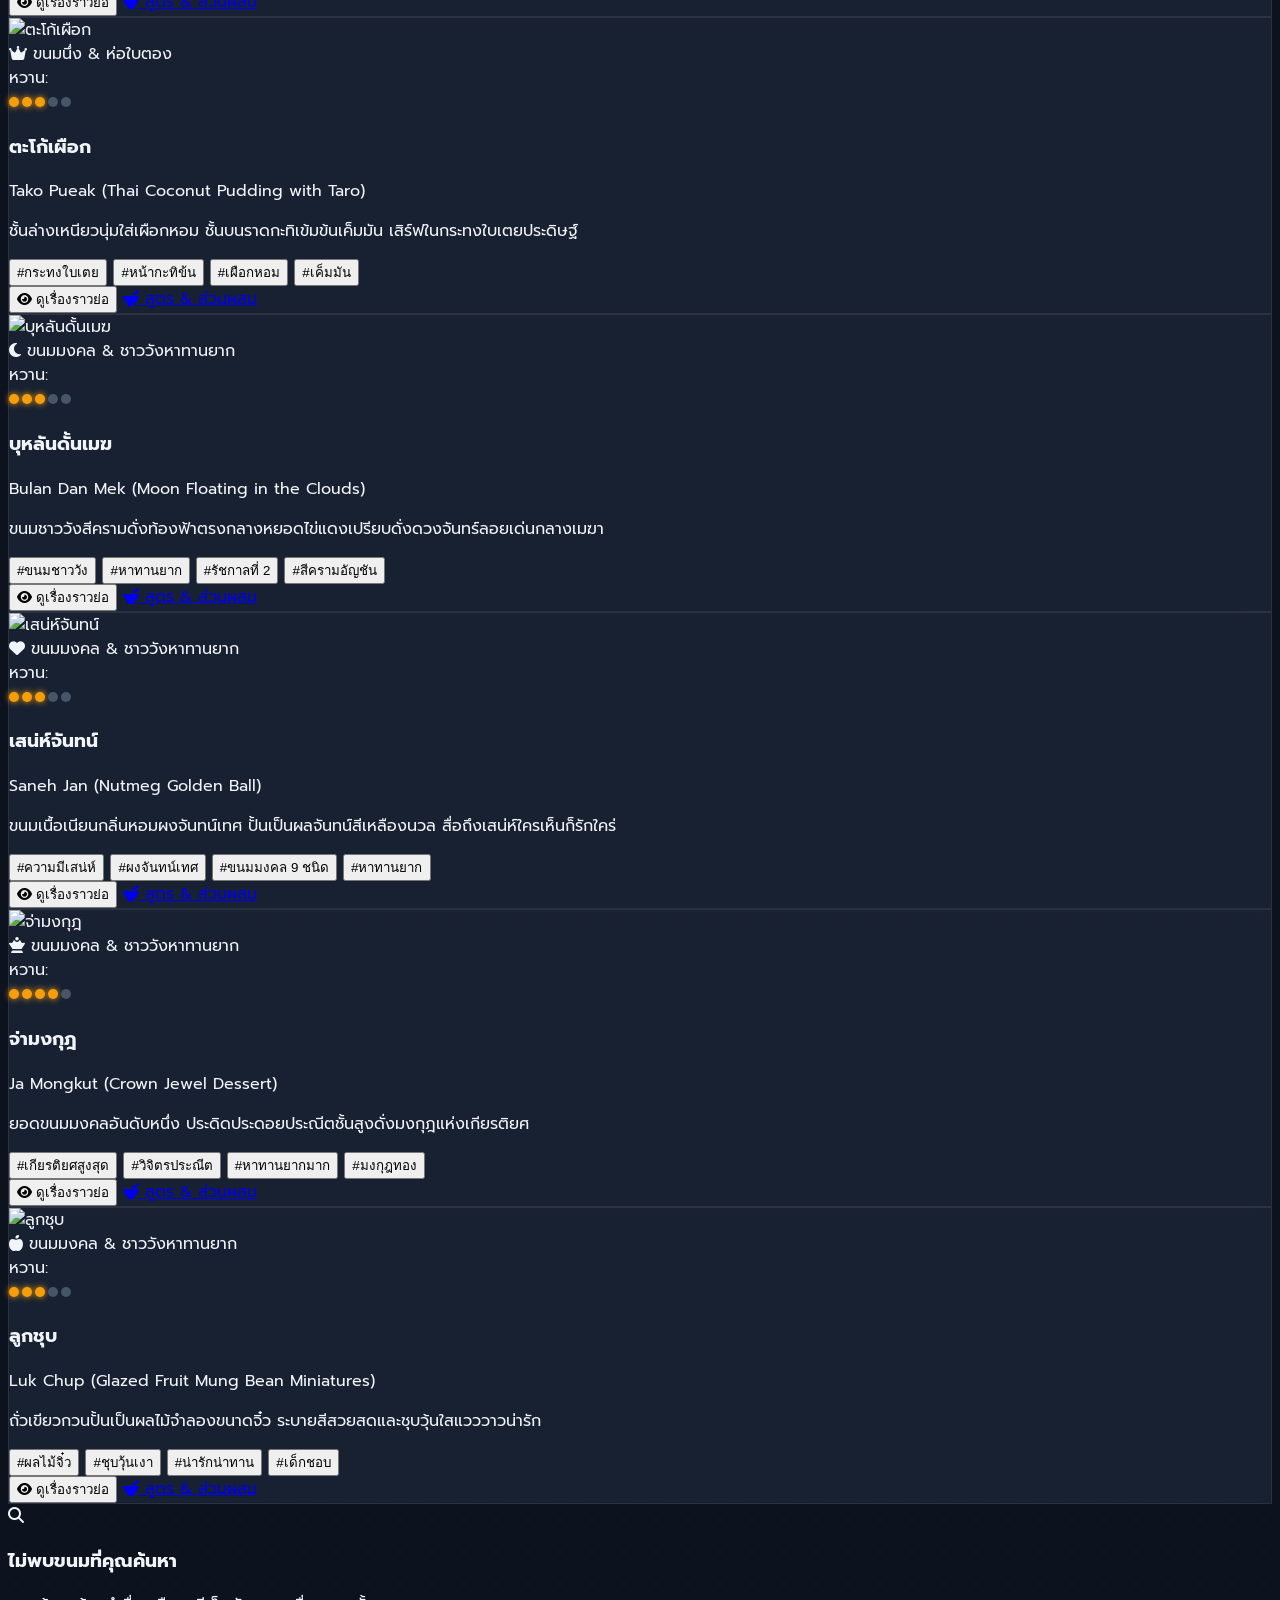
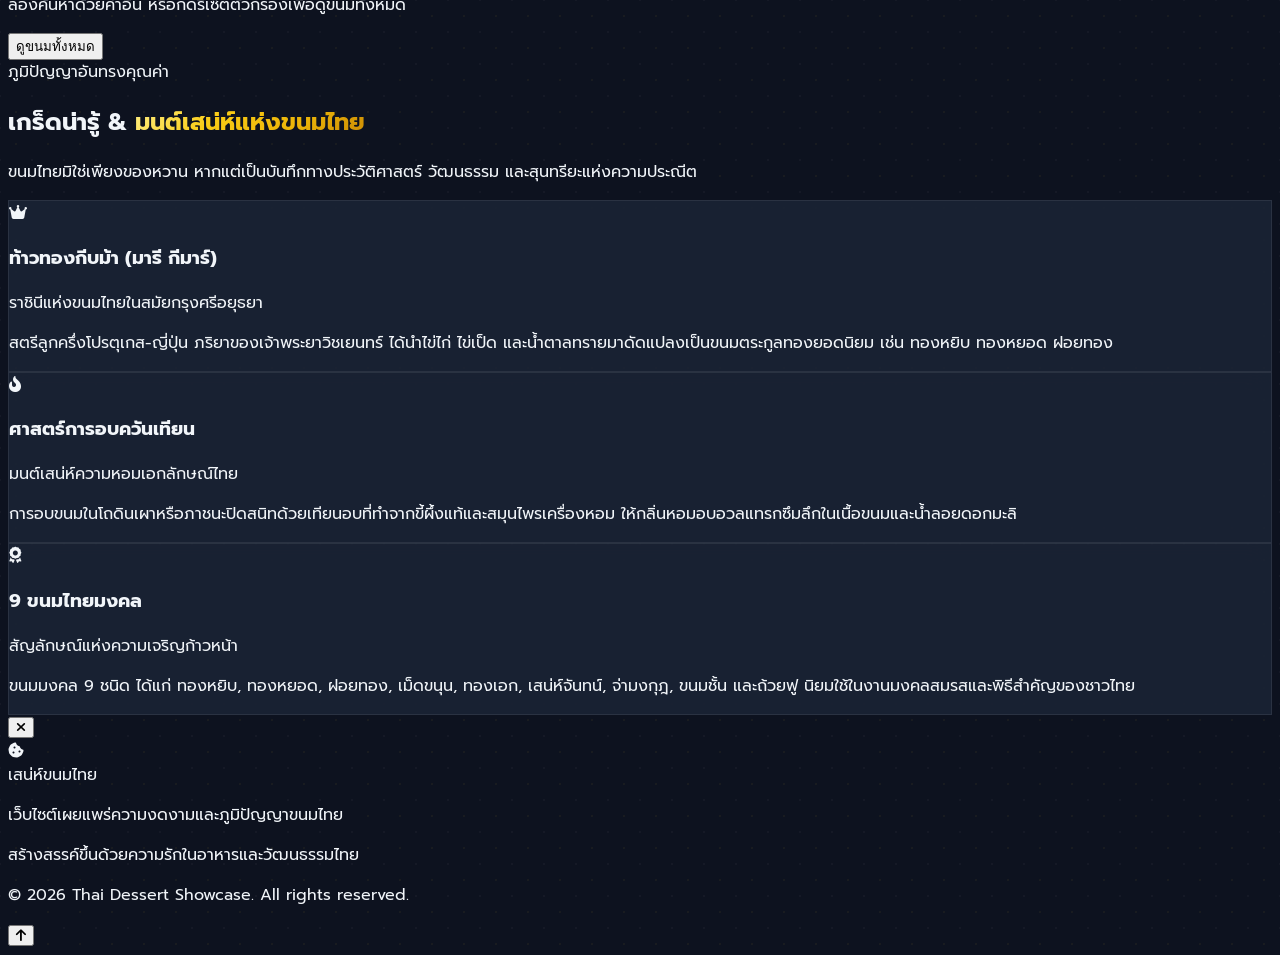
==== commit a50c61ec: "Add dedicated recipe and ingredients detail page (detail.html) with portion calculator and step trac" ====
--- a/index.html
+++ b/index.html
@@ -58,6 +58,9 @@
           <i class="fa-solid fa-wand-magic-sparkles text-amber-400"></i> สุ่มเมนู
         </a>
         <a href="#menu" class="text-slate-300 hover:text-amber-400 transition-colors">รายการขนม</a>
+        <a href="detail.html?id=1" class="text-slate-300 hover:text-amber-400 transition-colors flex items-center gap-1.5">
+          <i class="fa-solid fa-mortar-pestle text-amber-400"></i> สูตร & ส่วนประกอบ
+        </a>
         <a href="#culture" class="text-slate-300 hover:text-amber-400 transition-colors">เกร็ดความรู้</a>
       </nav>
 
@@ -79,6 +82,7 @@
       <a href="#hero" class="block py-2 px-3 rounded-md text-slate-200 hover:bg-slate-800 hover:text-amber-400">หน้าแรก</a>
       <a href="#randomizer" class="block py-2 px-3 rounded-md text-slate-200 hover:bg-slate-800 hover:text-amber-400">สุ่มเมนูประจำวัน</a>
       <a href="#menu" class="block py-2 px-3 rounded-md text-slate-200 hover:bg-slate-800 hover:text-amber-400">รายการขนมทั้งหมด</a>
+      <a href="detail.html?id=1" class="block py-2 px-3 rounded-md text-slate-200 hover:bg-slate-800 hover:text-amber-400">สูตร & ส่วนประกอบขนม</a>
       <a href="#culture" class="block py-2 px-3 rounded-md text-slate-200 hover:bg-slate-800 hover:text-amber-400">เกร็ดภูมิปัญญาไทย</a>
     </div>
   </header>
@@ -158,7 +162,10 @@
                   </p>
                   <div class="flex items-center justify-between pt-2 border-t border-slate-700/60 text-xs">
                     <span class="text-amber-400"><i class="fa-solid fa-heart mr-1 text-red-400"></i> นิยมสูงสุด</span>
-                    <button onclick="openModalById(1)" class="text-amber-300 hover:text-amber-200 underline font-medium">ดูประวัติและความหมาย &rarr;</button>
+                    <a href="detail.html?id=1" class="text-amber-300 hover:text-amber-200 underline font-semibold flex items-center gap-1">
+                      <span>ดูส่วนประกอบ & สูตรวิธีทำ</span>
+                      <i class="fa-solid fa-arrow-right text-[11px]"></i>
+                    </a>
                   </div>
                 </div>
               </div>
--- a/style.css
+++ b/style.css
@@ -173,3 +173,28 @@
   appearance: none;
 }
 
+/* Print Styles */
+@media print {
+  header, footer, #prevDessertBtn, #nextDessertBtn, #shareBtn, #btnMul05, #btnMul1, #btnMul2, #relatedCategoryTitle, #relatedDessertsGrid, .no-print {
+    display: none !important;
+  }
+  body {
+    background: #ffffff !important;
+    color: #111827 !important;
+  }
+  .glass-panel, .glass-panel-gold {
+    background: #ffffff !important;
+    border: 1px solid #e5e7eb !important;
+    box-shadow: none !important;
+    color: #111827 !important;
+  }
+  .gold-text-gradient {
+    color: #b45309 !important;
+    -webkit-text-fill-color: initial !important;
+    background: none !important;
+  }
+  h1, h2, h3, h4, p, span, div {
+    color: #1f2937 !important;
+  }
+}
+
